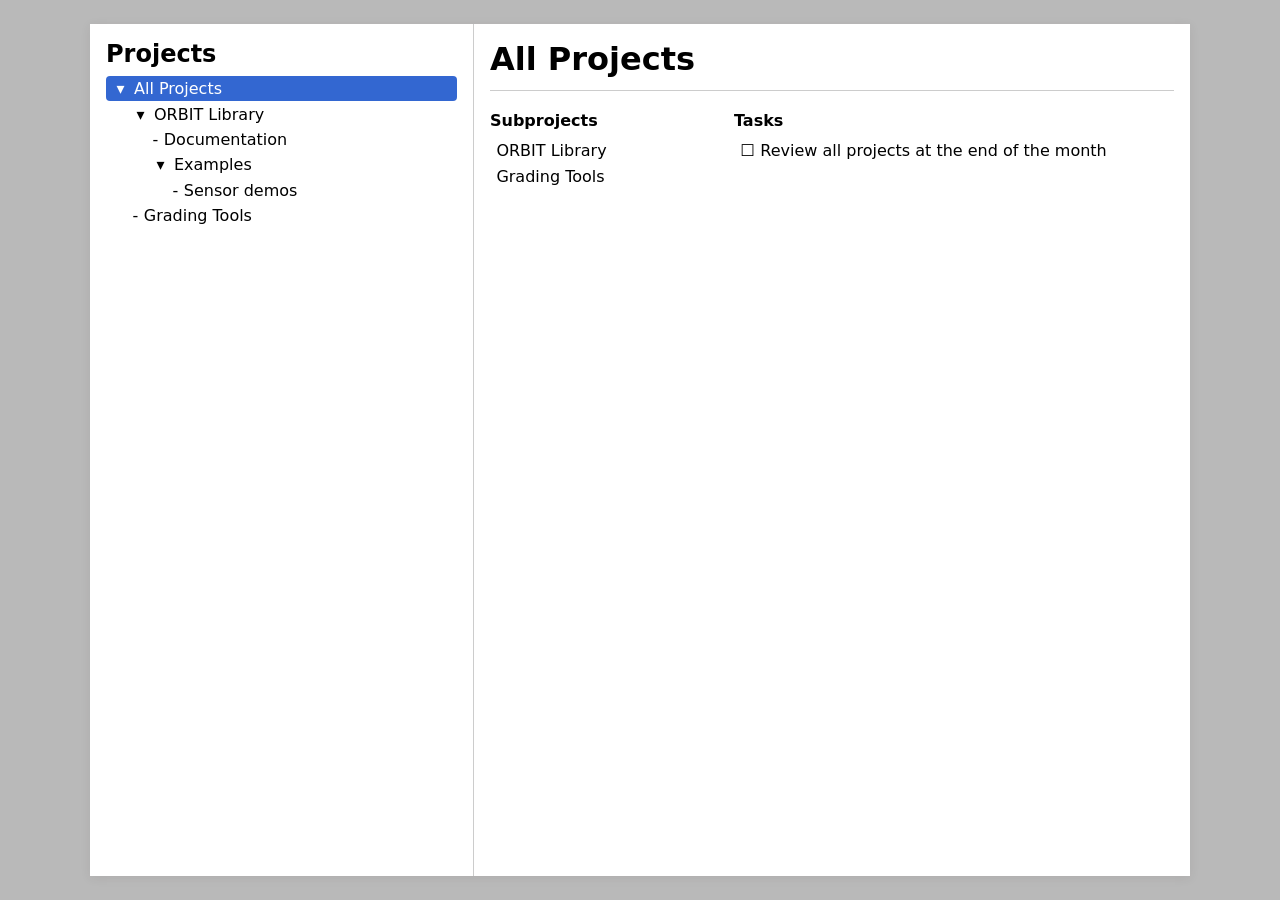
==== index.html @ 06be8e22 "Initial commit" ====
<!DOCTYPE html>
<html lang="en">
<head>
  <meta charset="UTF-8">
  <meta name="viewport" content="width=device-width, initial-scale=1">
  <title>Taskmaster</title>
  <link rel="stylesheet" href="styles/layout.css">
  <link rel="stylesheet" href="styles/tree-view.css">
  <link rel="stylesheet" href="styles/detail-panel.css">
  <script type="module" src="app.js" defer></script>
</head>
<body class="app-body">
  <div class="app">

    <!-- Tree view for projects -->
    <nav class="panel panel-tree" aria-label="Projects">
      <h1>Projects</h1>
      <div class="spacer"></div>
      <div id="tree" class="tree-view"></div>
    </nav>

    <!-- Detail view for the selected project -->
     <main class="panel panel-detail" id="detail"></main>

  </div>
 
</body>
</html>
---- styles/layout.css ----
/* layout.css: the overall page layout (panels side by side). */
* {
  margin: 0;
  padding: 0;
  box-sizing: border-box;
}

.app-body {
  margin: 0;
  padding: 1.5rem 0;
  background: rgb(185, 185, 185);
  font-family: system-ui, sans-serif;
  height: 100vh;
}

.app {
  display: grid;
  /* Tree panel on the left (12rem up to 24rem, at most 40% of the window), detail panel on the right. */
  grid-template-columns: minmax(12rem, min(24rem, 40%)) minmax(0, 1fr);
  height: 100%;
  width: 100%;
  max-width: 1100px;
  margin: 0rem auto;
  background: Canvas;
  box-shadow: 0 2px 10px rgba(49, 44, 44, 0.08);
}

/* Each panel scrolls on its own if its contents are taller than the window. */
.panel {
  overflow: auto;
  padding: 1rem;
}

.panel-tree {
  border-right: 1px solid color-mix(in srgb, CanvasText 20%, transparent);
}

.placeholder {
  opacity: 0.6;
  margin: 0;
}

.spacer {
  height: 0.5rem;
}
---- styles/tree-view.css ----
/* tree-view.css: styles for views/tree-view.js */

.tree-view {
    background: Canvas;
    color: CanvasText;

    /* Tree structure */
    ul {
        list-style: none;
        margin: 0;
        padding: 0;

        /* Each level of subprojects and tasks is indented. */
        ul {
            margin-left: 1.25rem;
        }
    }

    /* Tree items */
    li {
        &:focus {
            outline: none; /* The row shows focus instead. */
        }

        /* Row containing the item's content */
        .row {
            display: flex;
            align-items: baseline;
            gap: 0.35rem;
            padding: 0.2rem 0.4rem;
            border-radius: 4px;
            cursor: pointer;

            &:hover {
                background: color-mix(in srgb, CanvasText 8%, transparent);
            }
        }

        /* Selected item */
        &[aria-selected="true"] > .row {
            background: Highlight;
            color: HighlightText;
        }

        /* Keyboard focus */
        &:focus-visible > .row {
            outline: 2px solid Highlight;
            outline-offset: 1px;
        }

        &[aria-selected="true"]:focus-visible > .row {
            outline-color: CanvasText;
        }

        /* Archived items */
        &.archived > .row .label {
            opacity: 0.6;
            font-style: italic;
        }

        /* Completed items */
        &.completed > .row .label {
            text-decoration: line-through;
            opacity: 0.6;
        }
    }

    /* Expand/collapse arrow and corresponding empty space */
    .toggle,
    .spacer {
        display: inline-block;
        width: 1em;
        text-align: center;
        flex: none;
    }

    .toggle {
        user-select: none;
    }

    .check {
        flex: none;
    }

    /* Small status badge */
    .badge {
        font-size: 0.75em;
        opacity: 0.7;
        border: 1px solid currentColor;
        border-radius: 999px;
        padding: 0 0.5em;
    }

    /* Text for screen readers only */
    .visually-hidden {
        position: absolute;
        width: 1px;
        height: 1px;
        padding: 0;
        margin: -1px;
        overflow: hidden;
        clip-path: inset(50%);
        white-space: nowrap;
        border: 0;
    }
}
---- styles/detail-panel.css ----
/* detail-panel.css: the detail panel (a header, then the subproject list on the left and the task list on the right). */

/* The header sits above the two lists. */
.detail {
  display: flex;
  flex-direction: column;
  gap: 1.25rem;

  /* Headings, lists and "nothing here" messages shared by both lists. */
  & h2 {
    font-size: 1rem;
    margin: 0 0 0.5rem;
    overflow-wrap: anywhere;

    &:focus {
      outline: none; /* the heading only gets focus from code, after a keyboard action */
    }
  }

  & ul {
    list-style: none;
    margin: 0;
    padding: 0;
  }

  & .empty {
    opacity: 0.6;
    margin: 0;
  }
}

.detail-header {
  padding-bottom: 0.75rem;
  border-bottom: 1px solid color-mix(in srgb, CanvasText 20%, transparent);

  & h1 {
    font-size: 2rem;
    margin: 0;
    overflow-wrap: anywhere;
  }
}

.detail-body {
  display: grid;
  grid-template-columns: minmax(0, 1fr) minmax(0, 2fr);
  gap: 1.5rem;
  align-items: start;
}

/* Subprojects: each is a button that looks like a plain row. */
.subproject-list {
  & button {
    display: block;
    width: 100%;
    font: inherit;
    color: inherit;
    text-align: left;
    background: none;
    border: 0;
    border-radius: 4px;
    padding: 0.2rem 0.4rem;
    cursor: pointer;
    user-select: none; /* double-clicking should not highlight the text */

    &:hover {
      background: color-mix(in srgb, CanvasText 8%, transparent);
    }

    &:focus-visible {
      outline: 2px solid Highlight;
      outline-offset: 1px;
    }
  }
}

/* Tasks: a check mark and a title. */
.task-list {
  & li {
    display: flex;
    align-items: baseline;
    gap: 0.35rem;
    padding: 0.2rem 0.4rem;
  }

  & .check {
    flex: none;
  }

  & .completed .label {
    text-decoration: line-through;
    opacity: 0.6;
  }

  /* Text for screen readers only. */
  & .visually-hidden {
    position: absolute;
    width: 1px;
    height: 1px;
    overflow: hidden;
    clip: rect(0 0 0 0);
    white-space: nowrap;
  }
}
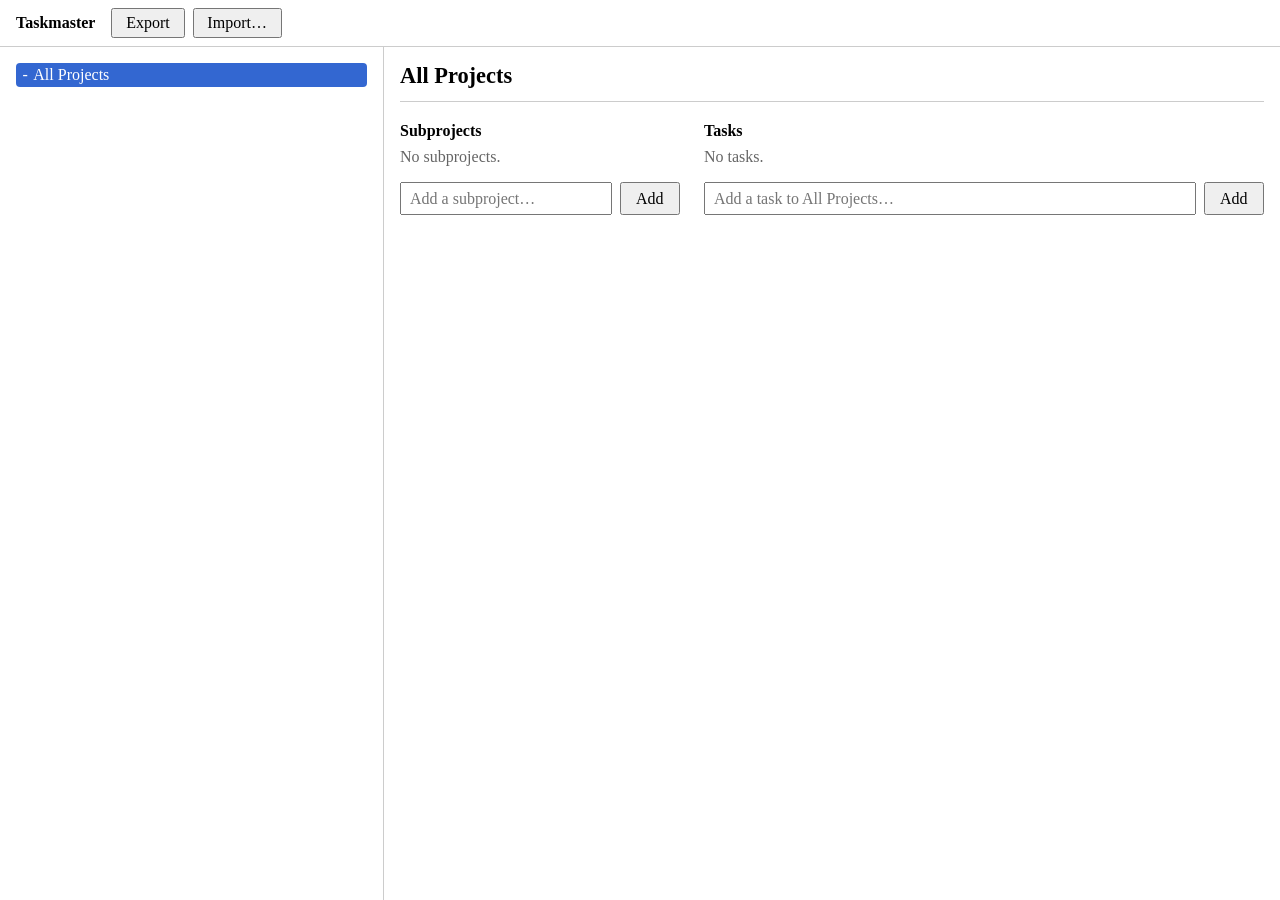
==== commit de774eac: "Add Toolbar and Import / Export" ====
--- a/index.html
+++ b/index.html
@@ -4,25 +4,24 @@
   <meta charset="UTF-8">
   <meta name="viewport" content="width=device-width, initial-scale=1">
   <title>Taskmaster</title>
+  <link rel="stylesheet" href="styles/base.css">
   <link rel="stylesheet" href="styles/layout.css">
+  <link rel="stylesheet" href="styles/toolbar.css">
+  <link rel="stylesheet" href="styles/notice.css">
   <link rel="stylesheet" href="styles/tree-view.css">
   <link rel="stylesheet" href="styles/detail-panel.css">
-  <script type="module" src="app.js" defer></script>
 </head>
 <body class="app-body">
   <div class="app">
+    <header id="toolbar" class="toolbar"></header>
 
-    <!-- Tree view for projects -->
-    <nav class="panel panel-tree" aria-label="Projects">
-      <h1>Projects</h1>
-      <div class="spacer"></div>
+    <nav class="panel panel-tree" aria-label="Projects and tasks">
       <div id="tree" class="tree-view"></div>
     </nav>
 
-    <!-- Detail view for the selected project -->
-     <main class="panel panel-detail" id="detail"></main>
+    <main class="panel panel-detail" id="detail"></main>
+  </div>
 
-  </div>
- 
+  <script type="module" src="app.js"></script>
 </body>
 </html>
--- a/styles/layout.css
+++ b/styles/layout.css
@@ -1,32 +1,26 @@
-/* layout.css: the overall page layout (panels side by side). */
-* {
-  margin: 0;
-  padding: 0;
-  box-sizing: border-box;
-}
+/* layout.css: the overall page layout (a toolbar on top, panels side by side below). */
 
 .app-body {
   margin: 0;
-  padding: 1.5rem 0;
-  background: rgb(185, 185, 185);
-  font-family: system-ui, sans-serif;
-  height: 100vh;
 }
 
 .app {
   display: grid;
   /* Tree panel on the left (12rem up to 24rem, at most 40% of the window), detail panel on the right. */
   grid-template-columns: minmax(12rem, min(24rem, 40%)) minmax(0, 1fr);
-  height: 100%;
-  width: 100%;
-  max-width: 1100px;
-  margin: 0rem auto;
-  background: Canvas;
-  box-shadow: 0 2px 10px rgba(49, 44, 44, 0.08);
+  /* The toolbar takes only the height it needs; the panels get the rest. */
+  grid-template-rows: auto minmax(0, 1fr);
+  height: 100vh;
+
+  & > .toolbar {
+    grid-column: 1 / -1;
+    grid-row: 1;
+  }
 }
 
 /* Each panel scrolls on its own if its contents are taller than the window. */
 .panel {
+  grid-row: 2;
   overflow: auto;
   padding: 1rem;
 }
@@ -34,12 +28,3 @@
 .panel-tree {
   border-right: 1px solid color-mix(in srgb, CanvasText 20%, transparent);
 }
-
-.placeholder {
-  opacity: 0.6;
-  margin: 0;
-}
-
-.spacer {
-  height: 0.5rem;
-}
--- a/styles/toolbar.css
+++ b/styles/toolbar.css
@@ -0,0 +1,24 @@
+/* toolbar.css: the bar across the top of the app. */
+
+.toolbar {
+  display: flex;
+  flex-wrap: wrap;
+  align-items: center;
+  gap: 0.5rem 1rem;
+  padding: 0.5rem 1rem;
+  border-bottom: 1px solid color-mix(in srgb, CanvasText 20%, transparent);
+
+  & .brand {
+    font-weight: 600;
+  }
+
+  & .toolbar-buttons {
+    display: flex;
+    gap: 0.5rem;
+
+    & button {
+      font: inherit;
+      padding: 0.25rem 0.8rem;
+    }
+  }
+}
--- a/styles/notice.css
+++ b/styles/notice.css
@@ -0,0 +1,18 @@
+/* notice.css: the message shown in the toolbar. */
+
+.notice {
+  flex: 1;
+  min-width: 12rem;
+  margin: 0;
+  padding: 0.25rem 0.6rem;
+  border-radius: 4px;
+  background: color-mix(in srgb, Highlight 15%, Canvas);
+
+  &[hidden] {
+    display: none;
+  }
+
+  &.error {
+    background: color-mix(in srgb, #b3261e 18%, Canvas);
+  }
+}
--- a/styles/detail-panel.css
+++ b/styles/detail-panel.css
@@ -1,4 +1,9 @@
 /* detail-panel.css: the detail panel (a header, then the subproject list on the left and the task list on the right). */
+
+.panel-detail {
+  padding-bottom: 0; /* lets the add fields stick to the very bottom edge of the panel */
+  scroll-padding-bottom: 4rem; /* when something is scrolled into view, leave room for those fields */
+}
 
 /* The header sits above the two lists. */
 .detail {
@@ -27,6 +32,40 @@
     opacity: 0.6;
     margin: 0;
   }
+
+  /* The add-subproject and add-task fields stay at the bottom of the panel while a long list scrolls under them. */
+  & .add-subproject,
+  & .add-task {
+    position: sticky;
+    bottom: 0;
+    display: flex;
+    gap: 0.5rem;
+    margin-top: 0.5rem;
+    padding: 0.5rem 0;
+    background: Canvas; /* opaque, so rows scrolling underneath don't show through */
+
+    & input {
+      flex: 1;
+      min-width: 0;
+      font: inherit;
+      padding: 0.35rem 0.5rem;
+    }
+
+    & button {
+      font: inherit;
+      padding: 0.35rem 0.9rem;
+    }
+  }
+
+  /* Text for screen readers only. */
+  & .visually-hidden {
+    position: absolute;
+    width: 1px;
+    height: 1px;
+    overflow: hidden;
+    clip: rect(0 0 0 0);
+    white-space: nowrap;
+  }
 }
 
 .detail-header {
@@ -34,7 +73,7 @@
   border-bottom: 1px solid color-mix(in srgb, CanvasText 20%, transparent);
 
   & h1 {
-    font-size: 2rem;
+    font-size: 1.4rem;
     margin: 0;
     overflow-wrap: anywhere;
   }
@@ -47,11 +86,50 @@
   align-items: start;
 }
 
-/* Subprojects: each is a button that looks like a plain row. */
+/* The trash can beside a subproject or task. Faint until you point at the row or it has focus. */
+.detail li .delete {
+  flex: none;
+  display: grid;
+  place-items: center;
+  width: 1.75rem;
+  height: 1.75rem;
+  padding: 0;
+  color: inherit;
+  background: none;
+  border: 0;
+  border-radius: 4px;
+  cursor: pointer;
+  opacity: 0.45;
+
+  &:hover,
+  &:focus-visible {
+    opacity: 1;
+    color: #b3261e;
+    background: color-mix(in srgb, #b3261e 12%, transparent);
+  }
+
+  &:focus-visible {
+    outline: 2px solid Highlight;
+    outline-offset: 1px;
+  }
+}
+
+.detail li:hover .delete {
+  opacity: 1;
+}
+
+/* Subprojects: each is a button that looks like a plain row, with a trash can at the end. */
 .subproject-list {
-  & button {
-    display: block;
-    width: 100%;
+  & li {
+    display: flex;
+    align-items: center;
+    gap: 0.25rem;
+  }
+
+  & li button[data-id] {
+    flex: 1;
+    min-width: 0;
+    overflow-wrap: anywhere;
     font: inherit;
     color: inherit;
     text-align: left;
@@ -77,7 +155,7 @@
 .task-list {
   & li {
     display: flex;
-    align-items: baseline;
+    align-items: center;
     gap: 0.35rem;
     padding: 0.2rem 0.4rem;
   }
@@ -86,18 +164,14 @@
     flex: none;
   }
 
+  & .label {
+    flex: 1;
+    min-width: 0;
+    overflow-wrap: anywhere;
+  }
+
   & .completed .label {
     text-decoration: line-through;
     opacity: 0.6;
   }
-
-  /* Text for screen readers only. */
-  & .visually-hidden {
-    position: absolute;
-    width: 1px;
-    height: 1px;
-    overflow: hidden;
-    clip: rect(0 0 0 0);
-    white-space: nowrap;
-  }
 }
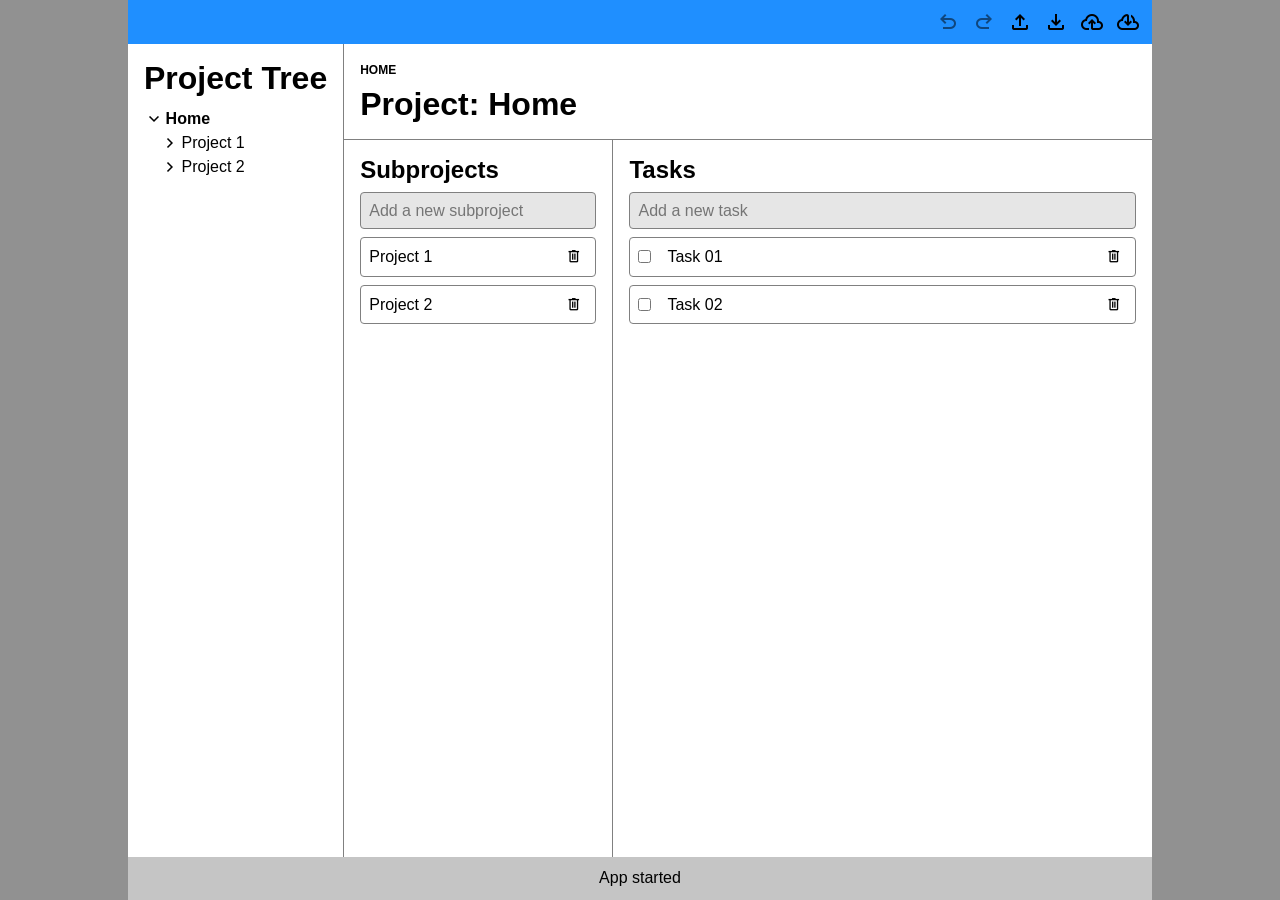
==== commit bff0f7f3: "Big restructuring" ====
--- a/index.html
+++ b/index.html
@@ -1,27 +1,53 @@
 <!DOCTYPE html>
 <html lang="en">
+
 <head>
-  <meta charset="UTF-8">
-  <meta name="viewport" content="width=device-width, initial-scale=1">
-  <title>Taskmaster</title>
-  <link rel="stylesheet" href="styles/base.css">
-  <link rel="stylesheet" href="styles/layout.css">
-  <link rel="stylesheet" href="styles/toolbar.css">
-  <link rel="stylesheet" href="styles/notice.css">
-  <link rel="stylesheet" href="styles/tree-view.css">
-  <link rel="stylesheet" href="styles/detail-panel.css">
+    <meta charset="UTF-8">
+    <meta name="viewport" content="width=device-width, initial-scale=1.0">
+    <title>Taskmaster</title>
+    <link rel="stylesheet"
+        href="https://fonts.googleapis.com/css2?family=Material+Symbols+Outlined:opsz,wght,FILL,GRAD@24,400,0,0">
+    <link rel="stylesheet" href="styles/base.css">
+    <link rel="stylesheet" href="styles/toolbar.css">
+    <link rel="stylesheet" href="styles/project-detail-view.css">
+    <link rel="stylesheet" href="styles/project-properties-view.css">
+    <link rel="stylesheet" href="styles/subprojects-view.css">
+    <link rel="stylesheet" href="styles/tasks-view.css">
+    <link rel="stylesheet" href="styles/project-tree-view.css">
+    <link rel="stylesheet" href="styles/message-view.css">
+
+    <script type="module" src="app.js" defer></script>
 </head>
-<body class="app-body">
-  <div class="app">
-    <header id="toolbar" class="toolbar"></header>
 
-    <nav class="panel panel-tree" aria-label="Projects and tasks">
-      <div id="tree" class="tree-view"></div>
-    </nav>
+<body>
+    <div class="app-body">
 
-    <main class="panel panel-detail" id="detail"></main>
-  </div>
+        <!-- Toolbar -->
+        <div id="toolbar" class="toolbar"></div>
 
-  <script type="module" src="app.js"></script>
+        <!-- Main Content -->
+        <div class="content">
+
+            <!-- ProjectTree View -->
+            <div id="project-tree-view"></div>
+
+            <!-- Project Detail View -->
+            <div id="project-detail-view">
+                <div id="project-properties-view"></div>
+
+                <!-- Subprojects View -->
+                <div id="subprojects-view"></div>
+
+                <!-- Tasks View -->
+                <div id="tasks-view"></div>
+            </div>
+
+        </div>
+
+        <!-- Error View -->
+        <div id="message-view"></div>
+
+    </div>
 </body>
-</html>
+
+</html>
--- a/styles/base.css
+++ b/styles/base.css
@@ -0,0 +1,38 @@
+* {
+    margin: 0;
+    padding: 0;
+    box-sizing: border-box;
+}
+
+body {
+    height: 100dvh;
+    font-family: Arial, sans-serif;
+    background: rgb(145, 145, 145);
+}
+
+.app-body {
+    font: inherit;
+    background: canvas;
+    display: flex;
+    flex-direction: column;
+    height: 100%;
+    max-width: 80%;
+    margin: 0 auto;
+}
+
+.content {
+    font: inherit;
+    display: flex;
+    height: 100%;
+    padding: 0rem;
+
+    h1 {
+        font-size: 2rem;
+    }
+
+    h2 {
+        font-size: 1.5rem;
+        margin-bottom: 0.5rem;
+    }
+
+}
--- a/styles/toolbar.css
+++ b/styles/toolbar.css
@@ -1,24 +1,38 @@
-/* toolbar.css: the bar across the top of the app. */
+#toolbar {
+    background: hsl(210, 100%, 56%);
+    padding: 0.5rem;
+    display: flex;
+    justify-content: right;
+    gap: 0.25rem;
 
-.toolbar {
-  display: flex;
-  flex-wrap: wrap;
-  align-items: center;
-  gap: 0.5rem 1rem;
-  padding: 0.5rem 1rem;
-  border-bottom: 1px solid color-mix(in srgb, CanvasText 20%, transparent);
+    .icon-button {
+        border: none;
+        background: transparent;
+        cursor: pointer;
+        color: canvasText;
+        padding: 0.125rem 0.25rem;
+        border-radius: 0.25rem;
+        display: inline-flex;
+        align-items: center;
+        justify-content: center;
 
-  & .brand {
-    font-weight: 600;
-  }
+        .material-symbols-outlined {
+            font-size: 1.5rem;
+        }
 
-  & .toolbar-buttons {
-    display: flex;
-    gap: 0.5rem;
+        &:hover {
+            background: hsl(210, 100%, 76%);
+        }
 
-    & button {
-      font: inherit;
-      padding: 0.25rem 0.8rem;
+        &:focus-visible {
+            outline: 2px solid rgba(255, 255, 255, 0.5);
+            outline-offset: 2px;
+        }
+
+        &:disabled {
+            cursor: not-allowed;
+            opacity: 0.5;
+        }
+
     }
-  }
-}
+}
--- a/styles/project-detail-view.css
+++ b/styles/project-detail-view.css
@@ -0,0 +1,53 @@
+/* Project Detail View */
+#project-detail-view {
+    background: canvas;
+    flex: 1;
+    display: grid;
+    grid-template-columns: 1fr 2fr;
+    grid-template-rows: auto 1fr;
+    border-left: solid 1px gray;
+
+    .icon-button {
+        border: none;
+        background: transparent;
+        cursor: pointer;
+        color: canvasText;
+        padding: 0.125rem 0.25rem;
+        border-radius: 0.25rem;
+        display: inline-flex;
+        align-items: center;
+        justify-content: center;
+
+        .material-symbols-outlined {
+            font-size: 1.1rem;
+        }
+
+    }
+
+    .delete-button {
+        &:hover {
+            color: rgb(255, 0, 40);
+        }
+
+        &:focus-visible {
+            outline: 2px solid rgb(198, 40, 40);
+            outline-offset: 2px;
+        }
+    }
+
+    .items-list {
+        display: flex;
+        flex-direction: column;
+        gap: 0.5rem;
+
+        .task,
+        .subproject {
+            border: solid 1px gray;
+            border-radius: 0.25rem;
+            padding: 0.5rem;
+            display: flex;
+            justify-content: space-between;
+            align-items: center;
+        }
+    }
+}
--- a/styles/project-properties-view.css
+++ b/styles/project-properties-view.css
@@ -0,0 +1,24 @@
+#project-properties-view {
+    font: inherit;
+    background: canvas;
+    padding: 1rem;
+    grid-column: 1 / span 2;
+    border-bottom: solid 1px gray;
+
+    .breadcrumbs {
+        font-weight: 700;
+        margin-bottom: 0.5rem;
+    }
+
+    button {
+        font-size: 0.75rem;
+        font-weight: 700;
+        text-transform: uppercase;
+        background: transparent;
+        border: none;
+        color: inherit;
+        cursor: pointer;
+        padding: 0;
+    }
+
+}
--- a/styles/subprojects-view.css
+++ b/styles/subprojects-view.css
@@ -0,0 +1,38 @@
+#subprojects-view {
+    font: inherit;
+    background: canvas;
+    padding: 1rem;
+    border-right: solid 1px gray;
+
+    input[type="text"] {
+        background: rgb(230, 230, 230);
+        width: 100%;
+        padding: 0.5rem;
+        font-size: 1rem;
+        line-height: 1.2;
+        margin-bottom: 0.5rem;
+        border: solid 1px gray;
+        border-radius: 0.25rem;
+    }
+
+    .selected {
+        background: hsl(210, 100%, 76%);
+    }
+
+    /* .subproject-span {
+        input[type="text"] {
+            font-size: 1rem;
+            background: transparent;
+            border-style: none;
+            padding: 0.25rem;
+
+            &:active {
+                background: hsl(210, 100%, 76%);
+            }
+        } */
+
+    }
+
+    
+}
+
--- a/styles/tasks-view.css
+++ b/styles/tasks-view.css
@@ -0,0 +1,45 @@
+#tasks-view {
+    font: inherit;
+    background: canvas;
+    padding: 1rem;
+
+    input[type="text"] {
+        background: rgb(230, 230, 230);
+        width: 100%;
+        padding: 0.5rem;
+        font-size: 1rem;
+        line-height: 1.2;
+        margin-bottom: 0.5rem;
+        border: solid 1px gray;
+        border-radius: 0.25rem;
+    }
+
+    .selected {
+        background: hsl(210, 100%, 76%);
+    }
+
+    .task {
+        display: flex;
+        align-items: center;
+
+        input[type="checkbox"] {
+            margin-right: 0.5rem;
+        }
+
+        input[type="text"] {
+            height: 1.2rem;
+            background: transparent;
+            border-style: none;
+            width: 100%;
+            font-size: 1rem;
+            border: none;
+            margin: 0;
+
+            &:focus {
+                outline: none;
+                background: hsl(210, 100%, 76%);
+            }
+        }
+    }
+
+}
--- a/styles/project-tree-view.css
+++ b/styles/project-tree-view.css
@@ -0,0 +1,54 @@
+#project-tree-view {
+    background: canvas;
+    /* border-left: solid 1px gray; */
+    padding: 1rem;
+
+    h1 {
+        margin-bottom: 0.75rem;
+    }
+
+    .project-node {
+        .project-row {
+            display: flex;
+            align-items: center;
+            gap: 0.1rem;
+            margin-bottom: 0.25rem;
+        }
+
+        .chevron {
+            font-size: 20px;
+            line-height: 1;
+            user-select: none;
+            cursor: pointer;
+            transition: transform 0.15s ease;
+
+            &.placeholder {
+                visibility: hidden;
+                cursor: default;
+            }
+        }
+
+        .project-name {
+            line-height: 1;
+        }
+
+        .project-children {
+            display: none;
+            padding-left: 1rem;
+        }
+
+        &.expanded {
+            >.project-row .chevron {
+                transform: rotate(90deg);
+            }
+
+            >.project-children {
+                display: block;
+            }
+        }
+
+        .selected {
+            font-weight: bold;
+        }
+    }
+}
--- a/styles/message-view.css
+++ b/styles/message-view.css
@@ -0,0 +1,14 @@
+#message-view {
+    height: 3rem;
+    display: flex;
+    align-items: center;
+    justify-content: center;  
+    
+    background: #c5c5c5;
+    color: black;
+}
+
+.error {
+    background-color: hsl(355, 70%, 91%);
+    color: hsl(355, 70%, 28%);
+}
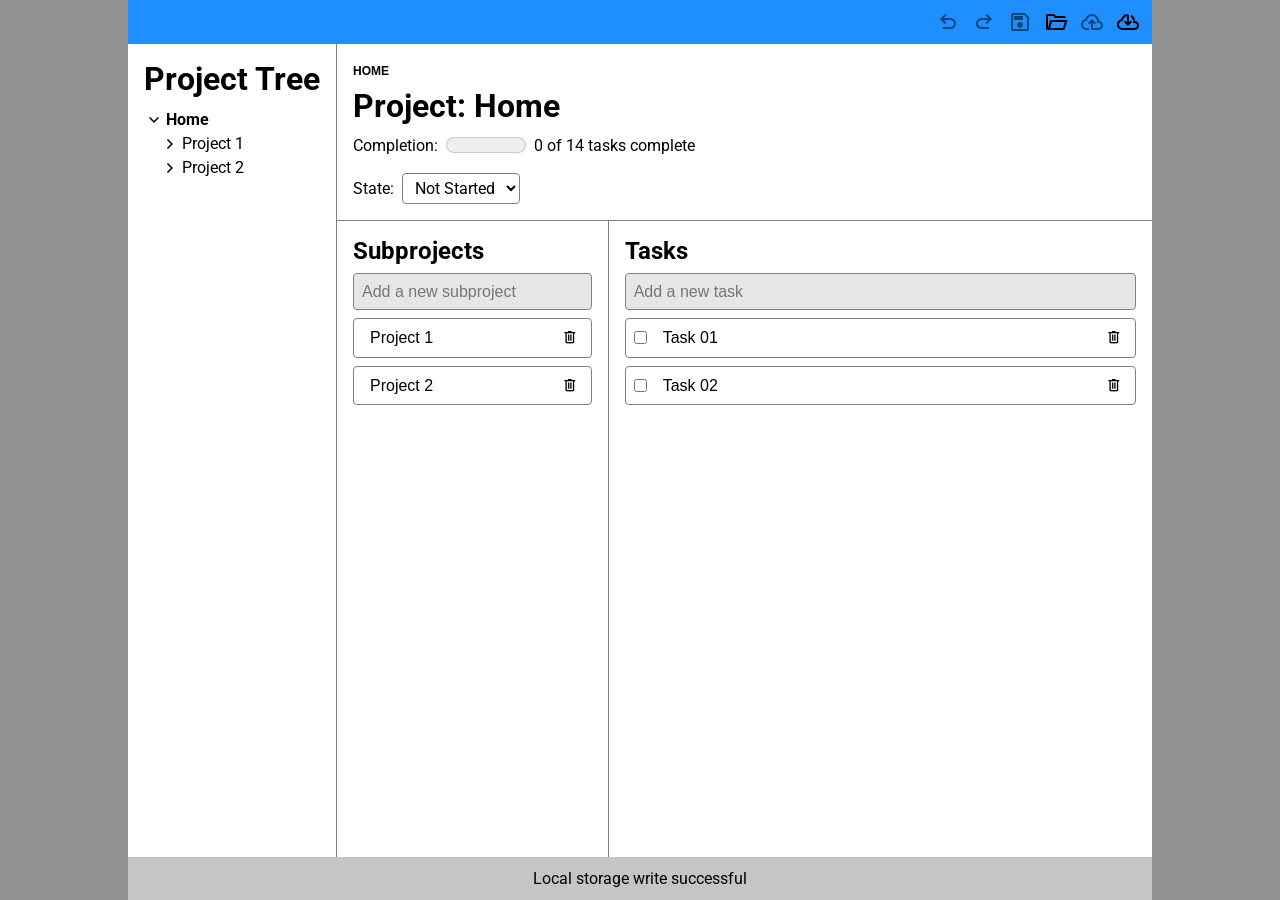
==== commit 493c850e: "Close to V1" ====
--- a/index.html
+++ b/index.html
@@ -7,6 +7,10 @@
     <title>Taskmaster</title>
     <link rel="stylesheet"
         href="https://fonts.googleapis.com/css2?family=Material+Symbols+Outlined:opsz,wght,FILL,GRAD@24,400,0,0">
+    <link rel="preconnect" href="https://fonts.googleapis.com">
+    <link rel="preconnect" href="https://fonts.gstatic.com" crossorigin>
+    <link href="https://fonts.googleapis.com/css2?family=Roboto:ital,wght@0,100..900;1,100..900&display=swap"
+        rel="stylesheet">
     <link rel="stylesheet" href="styles/base.css">
     <link rel="stylesheet" href="styles/toolbar.css">
     <link rel="stylesheet" href="styles/project-detail-view.css">
--- a/styles/base.css
+++ b/styles/base.css
@@ -6,7 +6,7 @@
 
 body {
     height: 100dvh;
-    font-family: Arial, sans-serif;
+    font-family: Roboto, sans-serif;
     background: rgb(145, 145, 145);
 }
 
--- a/styles/project-properties-view.css
+++ b/styles/project-properties-view.css
@@ -21,4 +21,38 @@
         padding: 0;
     }
 
+    .completion-display {
+        display: flex;
+        align-items: center;
+        gap: 0.5rem;
+        margin-top: 0.25rem;
+    }
+
+    meter {
+        height: 2rem;
+        border-radius: 0rem;
+    }
+
+    .state-display {
+        /* background: rebeccapurple; */
+        display: flex;
+        align-items: center;
+        
+        gap: 0.5rem;
+        margin-top: 0.25rem;
+
+        span {
+            margin-top: 0.5rem;
+        }
+    }
+
+    select {
+        font: inherit;
+        background: canvas;
+        border: solid 1px gray;
+        border-radius: 0.25rem;
+        padding: 0.25rem 0.5rem;
+        margin-top: 0.5rem;
+    }
+
 }
--- a/styles/subprojects-view.css
+++ b/styles/subprojects-view.css
@@ -19,20 +19,24 @@
         background: hsl(210, 100%, 76%);
     }
 
-    /* .subproject-span {
+    .subproject {
+        display: flex;
+        align-items: center;
+
         input[type="text"] {
-            font-size: 1rem;
+            height: 1.2rem;
             background: transparent;
             border-style: none;
-            padding: 0.25rem;
+            width: 100%;
+            font-size: 1rem;
+            border: none;
+            margin: 0;
 
-            &:active {
+            &:focus {
+                outline: none;
                 background: hsl(210, 100%, 76%);
             }
-        } */
-
+        }
     }
 
-    
-}
-
+}
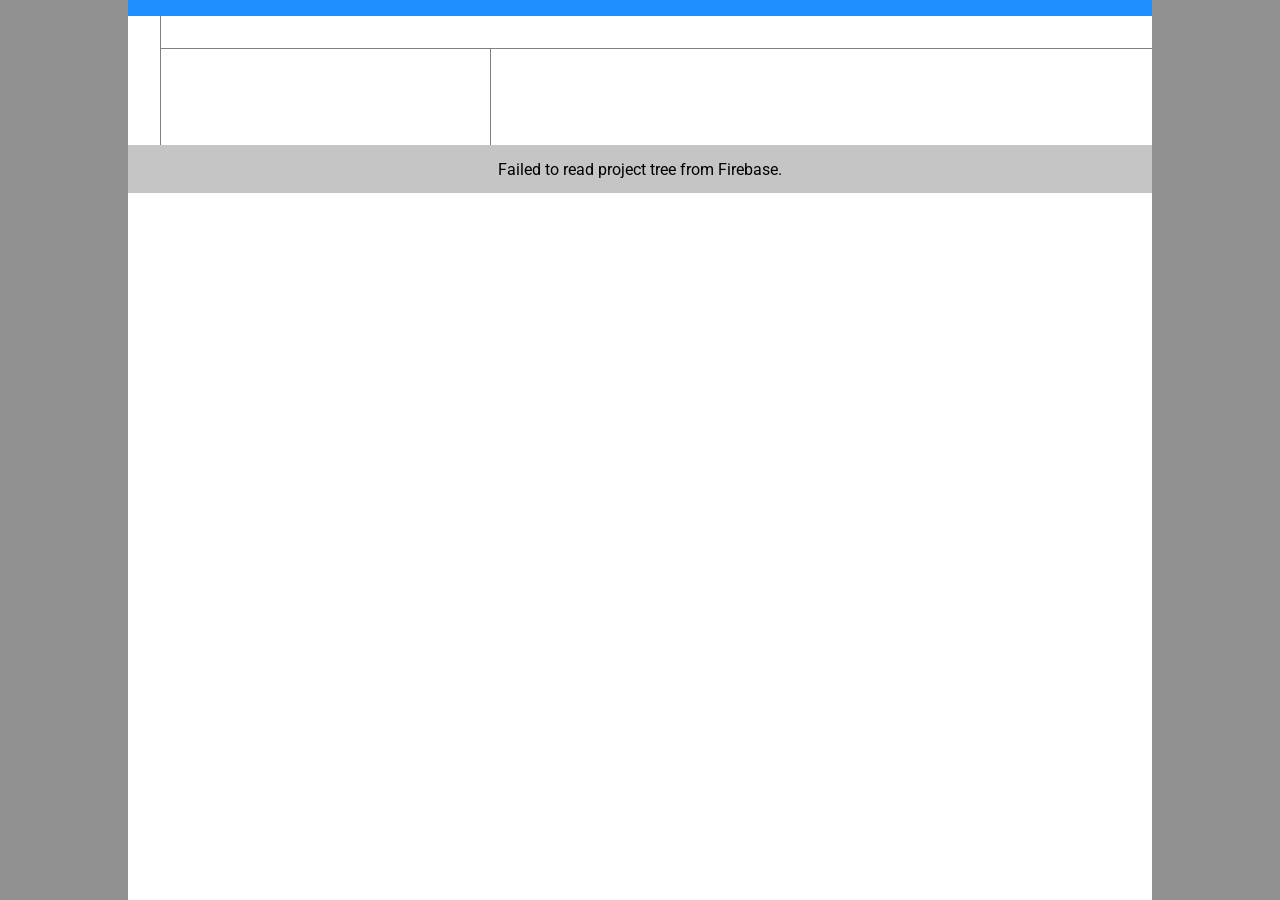
==== commit 8722e24f: "Divide UI into pages" ====
--- a/index.html
+++ b/index.html
@@ -19,37 +19,49 @@
     <link rel="stylesheet" href="styles/tasks-view.css">
     <link rel="stylesheet" href="styles/project-tree-view.css">
     <link rel="stylesheet" href="styles/message-view.css">
-
+    <link rel="stylesheet" href="styles/summary-page.css">
     <script type="module" src="app.js" defer></script>
 </head>
 
 <body>
     <div class="app-body">
 
-        <!-- Toolbar -->
-        <div id="toolbar" class="toolbar"></div>
+        <!-- Home Pagge -->
+        <div id="home-page">
 
-        <!-- Main Content -->
-        <div class="content">
+            <!-- Toolbar -->
+            <div id="toolbar" class="toolbar"></div>
 
-            <!-- ProjectTree View -->
-            <div id="project-tree-view"></div>
+            <!-- Main Content -->
+            <div class="content">
 
-            <!-- Project Detail View -->
-            <div id="project-detail-view">
-                <div id="project-properties-view"></div>
+                <!-- ProjectTree View -->
+                <div id="project-tree-view"></div>
 
-                <!-- Subprojects View -->
-                <div id="subprojects-view"></div>
+                <!-- Project Detail View -->
+                <div id="project-detail-view">
+                    <div id="project-properties-view"></div>
 
-                <!-- Tasks View -->
-                <div id="tasks-view"></div>
+                    <!-- Subprojects View -->
+                    <div id="subprojects-view"></div>
+
+                    <!-- Tasks View -->
+                    <div id="tasks-view"></div>
+                </div>
+
             </div>
+
+            <!-- Error View -->
+            <div id="message-view"></div>
 
         </div>
 
-        <!-- Error View -->
-        <div id="message-view"></div>
+
+        <!-- Summary Page -->
+        <div id="summary-page">
+
+        </div>
+
 
     </div>
 </body>
--- a/styles/summary-page.css
+++ b/styles/summary-page.css
@@ -0,0 +1,17 @@
+
+#summary-page {
+    padding: 1rem;
+    background: salmon;
+    display: none;
+
+    h1 {
+        font-size: 1.5rem;
+        margin-bottom: 0.5rem;
+    }
+
+    #project-list {
+        display: flex;
+        flex-direction: column;
+        gap: 0.5rem;
+    }
+}
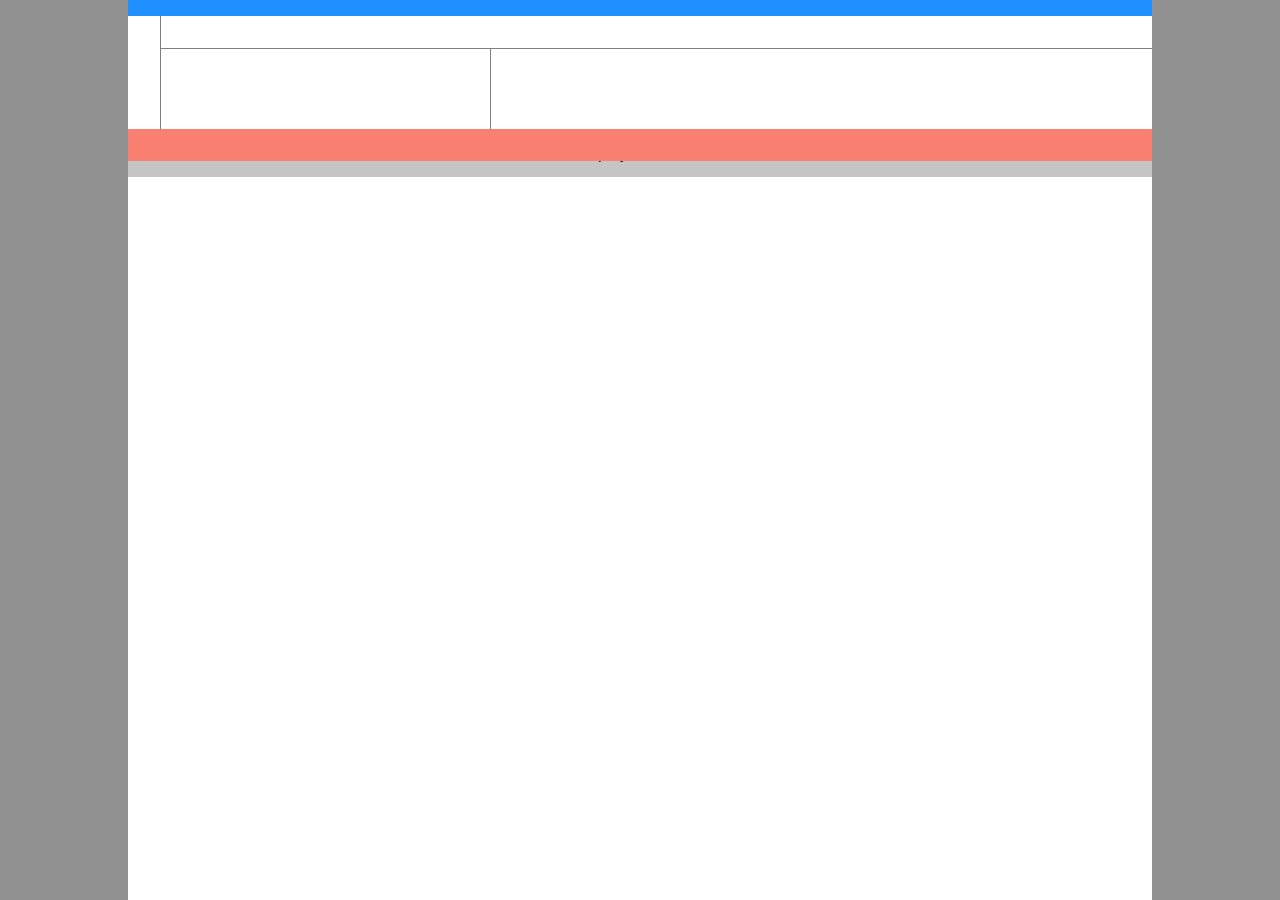
==== commit 9cb31767: "Finished two-page application structure with view change buttons on toolbar" ====
--- a/index.html
+++ b/index.html
@@ -12,6 +12,7 @@
     <link href="https://fonts.googleapis.com/css2?family=Roboto:ital,wght@0,100..900;1,100..900&display=swap"
         rel="stylesheet">
     <link rel="stylesheet" href="styles/base.css">
+    <link rel="stylesheet" href="styles/home-page.css">
     <link rel="stylesheet" href="styles/toolbar.css">
     <link rel="stylesheet" href="styles/project-detail-view.css">
     <link rel="stylesheet" href="styles/project-properties-view.css">
@@ -26,11 +27,11 @@
 <body>
     <div class="app-body">
 
+        <!-- Toolbar -->
+        <div id="toolbar" class="toolbar"></div>
+
         <!-- Home Pagge -->
         <div id="home-page">
-
-            <!-- Toolbar -->
-            <div id="toolbar" class="toolbar"></div>
 
             <!-- Main Content -->
             <div class="content">
--- a/styles/base.css
+++ b/styles/base.css
@@ -20,19 +20,6 @@
     margin: 0 auto;
 }
 
-.content {
-    font: inherit;
-    display: flex;
-    height: 100%;
-    padding: 0rem;
-
-    h1 {
-        font-size: 2rem;
-    }
-
-    h2 {
-        font-size: 1.5rem;
-        margin-bottom: 0.5rem;
-    }
-
+.hidden {
+    display: none;
 }
--- a/styles/home-page.css
+++ b/styles/home-page.css
@@ -0,0 +1,17 @@
+#home-page {
+    .content {
+        font: inherit;
+        display: flex;
+        height: 100%;
+        padding: 0rem;
+
+        h1 {
+            font-size: 2rem;
+        }
+
+        h2 {
+            font-size: 1.5rem;
+            margin-bottom: 0.5rem;
+        }
+    }
+}
--- a/styles/summary-page.css
+++ b/styles/summary-page.css
@@ -2,7 +2,6 @@
 #summary-page {
     padding: 1rem;
     background: salmon;
-    display: none;
 
     h1 {
         font-size: 1.5rem;
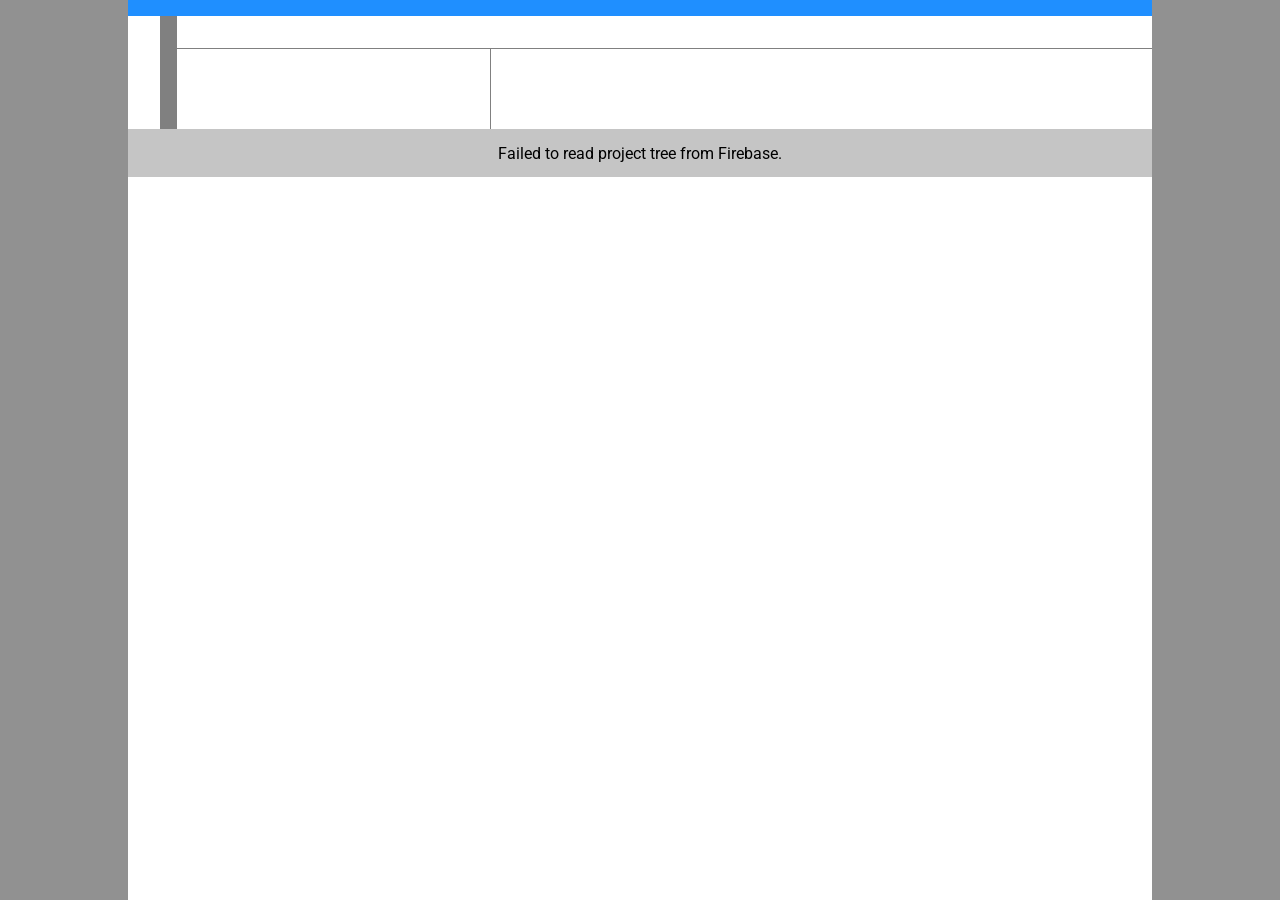
==== commit 64d87c32: "Add first three tasks to each active projects" ====
--- a/index.html
+++ b/index.html
@@ -41,6 +41,8 @@
 
                 <!-- Project Detail View -->
                 <div id="project-detail-view">
+                    
+                    <!-- Project Properties View -->
                     <div id="project-properties-view"></div>
 
                     <!-- Subprojects View -->
@@ -57,11 +59,8 @@
 
         </div>
 
-
         <!-- Summary Page -->
-        <div id="summary-page">
-
-        </div>
+        <div id="summary-page"></div>
 
 
     </div>
--- a/styles/base.css
+++ b/styles/base.css
@@ -11,11 +11,11 @@
 }
 
 .app-body {
+    height: 100%;
     font: inherit;
     background: canvas;
     display: flex;
     flex-direction: column;
-    height: 100%;
     max-width: 80%;
     margin: 0 auto;
 }
--- a/styles/home-page.css
+++ b/styles/home-page.css
@@ -1,4 +1,5 @@
 #home-page {
+    
     .content {
         font: inherit;
         display: flex;
--- a/styles/project-detail-view.css
+++ b/styles/project-detail-view.css
@@ -21,7 +21,6 @@
         .material-symbols-outlined {
             font-size: 1.1rem;
         }
-
     }
 
     .delete-button {
--- a/styles/project-properties-view.css
+++ b/styles/project-properties-view.css
@@ -4,6 +4,7 @@
     padding: 1rem;
     grid-column: 1 / span 2;
     border-bottom: solid 1px gray;
+    border-left: solid 1rem gray;
 
     .breadcrumbs {
         font-weight: 700;
--- a/styles/subprojects-view.css
+++ b/styles/subprojects-view.css
@@ -3,6 +3,7 @@
     background: canvas;
     padding: 1rem;
     border-right: solid 1px gray;
+    border-left: solid 1rem gray;
 
     input[type="text"] {
         background: rgb(230, 230, 230);
--- a/styles/project-tree-view.css
+++ b/styles/project-tree-view.css
@@ -1,6 +1,5 @@
 #project-tree-view {
     background: canvas;
-    /* border-left: solid 1px gray; */
     padding: 1rem;
 
     h1 {
--- a/styles/summary-page.css
+++ b/styles/summary-page.css
@@ -1,16 +1,40 @@
 
 #summary-page {
-    padding: 1rem;
-    background: salmon;
+    padding: 2rem;
 
     h1 {
-        font-size: 1.5rem;
+        font-size: 2rem;
         margin-bottom: 0.5rem;
     }
 
     #project-list {
         display: flex;
         flex-direction: column;
-        gap: 0.5rem;
+        gap: 1rem;
+    }
+
+    .project-item {
+        font-size: 1.25rem;
+        font-weight: bold;
+        border: 1px solid #ccc;
+        padding: 0.5rem;
+        border-radius: 4px;
+        cursor: pointer;
+        transition: background 0.3s;
+    }
+    
+    .project-item:hover {
+        background: #f0f0f0;
+    }
+
+    .task-item {
+        font-size: 1rem;
+        font-weight: normal;
+        margin-left: 1rem;
+        margin-top: 0.5rem;
+    }
+
+    .additional-task-item {
+        font-style: italic;
     }
 }
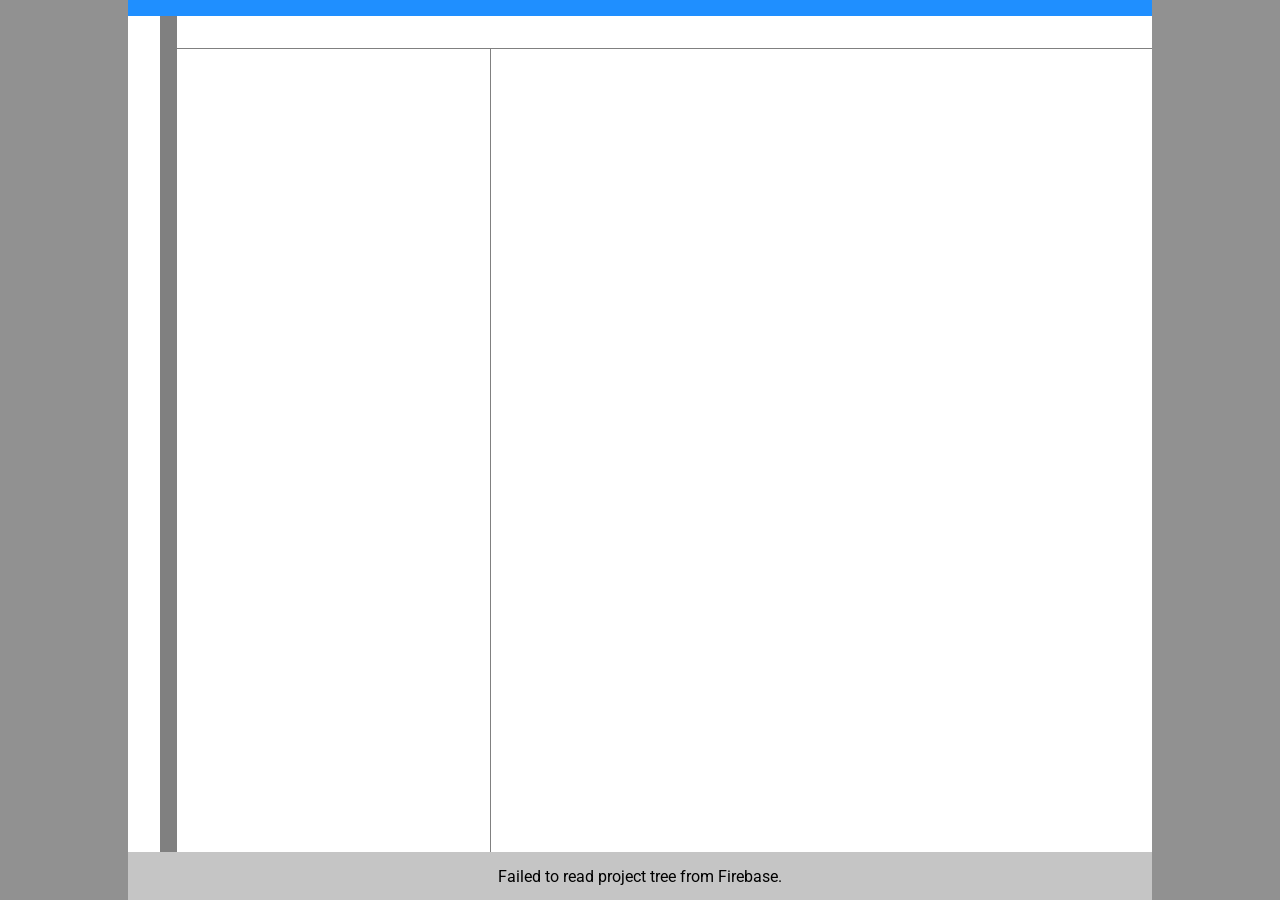
==== commit 20635a9a: "Fixed home page layout  (not summary page quite yet)" ====
--- a/index.html
+++ b/index.html
@@ -41,7 +41,7 @@
 
                 <!-- Project Detail View -->
                 <div id="project-detail-view">
-                    
+
                     <!-- Project Properties View -->
                     <div id="project-properties-view"></div>
 
@@ -51,17 +51,14 @@
                     <!-- Tasks View -->
                     <div id="tasks-view"></div>
                 </div>
-
             </div>
-
-            <!-- Error View -->
-            <div id="message-view"></div>
-
         </div>
 
         <!-- Summary Page -->
         <div id="summary-page"></div>
 
+        <!-- Message View -->
+        <div id="message-view"></div>
 
     </div>
 </body>
--- a/styles/base.css
+++ b/styles/base.css
@@ -11,11 +11,11 @@
 }
 
 .app-body {
-    height: 100%;
+    min-height: 100dvh;
+    display: grid;
+    grid-template-rows: auto 1fr auto;
     font: inherit;
     background: canvas;
-    display: flex;
-    flex-direction: column;
     max-width: 80%;
     margin: 0 auto;
 }
--- a/styles/home-page.css
+++ b/styles/home-page.css
@@ -1,5 +1,5 @@
 #home-page {
-    
+
     .content {
         font: inherit;
         display: flex;
--- a/styles/summary-page.css
+++ b/styles/summary-page.css
@@ -1,4 +1,3 @@
-
 #summary-page {
     padding: 2rem;
 
@@ -22,7 +21,7 @@
         cursor: pointer;
         transition: background 0.3s;
     }
-    
+
     .project-item:hover {
         background: #f0f0f0;
     }
